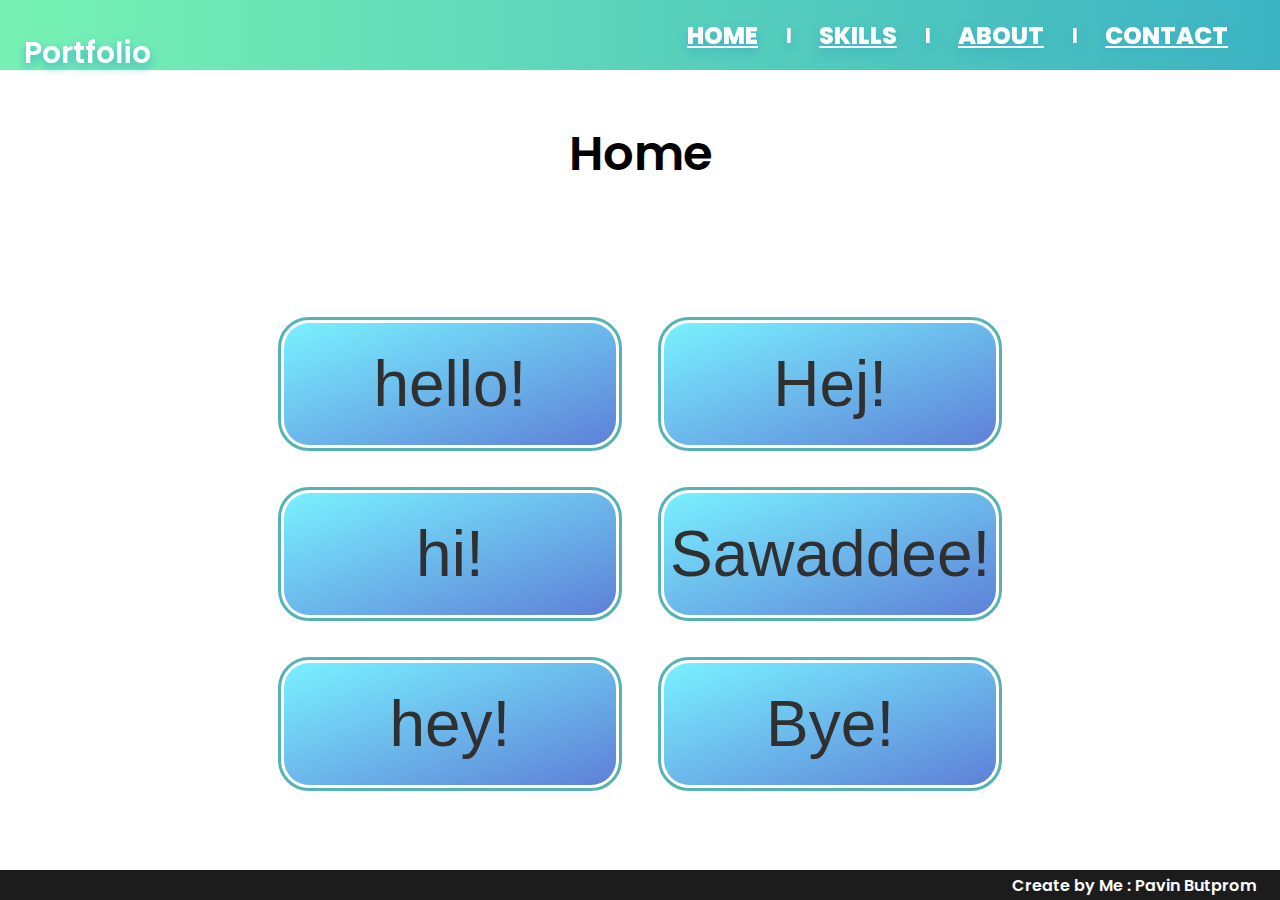
==== public/index.html @ 21b4c55d "add portfolio" ====
<!DOCTYPE html>
<html lang="en">
  <head>
    <meta charset="UTF-8" />
    <meta http-equiv="X-UA-Compatible" content="IE=edge" />
    <meta name="viewport" content="width=device-width, initial-scale=1.0" />
    <link rel="stylesheet" href="css/style.css" />

    <title>Portfolio</title>
  </head>
  <body>
    <div class="header">
      <div class="title">
        <p>Portfolio</p>
      </div>
      <div class="container">
        <div>
          <a class="btn btn1" href="index.html">Home</a>
        </div>
        <b>|</b>
        <div>
          <a class="btn btn2" href="skill.html">Skills</a>
        </div>
        <b>|</b>
        <div>
          <a class="btn btn3" href="about.html">About</a>
        </div>
        <b>|</b>
        <div>
          <a class="btn btn4" href="contact.html">Contact</a>
        </div>
      </div>
    </div>

    <div class="page-title">
      <p>Home</p>
    </div>

    <div class="main">
      <button class="main-content">hello!</button>
      <button class="main-content">Hej!</button>
      <button class="main-content">hi!</button>
      <button class="main-content">Sawaddee!</button>
      <button class="main-content">hey!</button>
      <button class="main-content">Bye!</button>
    </div>

    <div class="footer">
      <p>Create by Me : Pavin Butprom</p>
    </div>
  </body>
</html>
---- public/css/style.css ----
@import"https://fonts.googleapis.com/css2?family=Poppins&display=swap";:root{--red: #ea5e5e;--yellow: #f7ba3e;--blue: #56b3b4;--purple: #bf85bf;--background: #1a2b34;--gray: #334651;--bg: rgb(28, 28, 28);--bgLight: rgb(48, 48, 48);--linearRY: linear-gradient(90deg, var(--red), var(--yellow));--gradient1: linear-gradient(90deg, #77F2B3, #3cb3c3);--gradient2: linear-gradient(160deg, #79f1ff, #5e80d7);--headerHeight: 70px;--footerHeight: 30px}html{height:100%}body{margin:0;padding:0;min-height:100%;min-width:320px;font:600 16px "Poppins";background:#fff;color:#fff;display:flex;flex-direction:column;align-items:center;overflow-x:hidden}body .header{width:100%;height:var(--headerHeight);background:var(--gradient1)}body .header .title{position:absolute;padding-left:24px;font-size:60px;top:-57px;cursor:default;pointer-events:none;filter:drop-shadow(0 5px 5px #3cb3c3);overflow:hidden}body .header .container{height:100%;display:flex;align-items:center;justify-content:flex-end;margin-left:25%;margin-right:24px;filter:drop-shadow(0 5px 5px #3cb3c3)}body .header .container div{margin-left:18px;margin-right:18px;display:flex;justify-content:center;align-items:center}body .header .container div .btn{width:auto;padding-left:10px;padding-right:10px;background:none;color:#fff;border:none;font-size:24px;font-weight:800;cursor:pointer;transition:ease-in .2s;position:relative;overflow:hidden;text-transform:uppercase}body .header .container div .btn:hover,body .header .container div .btn:focus{transform:translateY(-3px)}body .header .container div .btn:active{color:var(--bg)}body .header .container div .btn::before{content:"";position:absolute;bottom:0;left:0;width:100%;height:0%;background:var(--red);transition:ease-in .2s;z-index:-1}body .header .container div .btn:hover::before,body .header .container div .btn:focus::before{height:100%}body .header .container b{cursor:default}body .page-title{margin-top:0;margin-bottom:auto}body .page-title p{color:#000;font-size:48px}body .main{position:relative;width:auto;height:auto;padding:48px;display:grid;grid-template-columns:repeat(3, 1fr);grid-auto-rows:minmax(100px, auto);gap:48px;z-index:1}body .main .main-content{display:flex;align-items:center;justify-content:center;padding-top:24px;padding-bottom:24px;background:var(--gradient2);border:none;border-radius:25px;outline:3px solid var(--blue);outline-offset:3px;color:var(--bgLight);font-size:128px;transition:linear .2s;cursor:pointer}body .main .main-content:hover{background:var(--gradient1);transform:translateY(-10px);color:#fff}body .footer{margin-top:auto;height:var(--footerHeight);width:100%;background:var(--bg);display:flex;align-items:center;justify-content:end}body .footer p{margin-right:24px}@media(orientation: portrait),(max-width: 1360px){body .header .title{font-size:30px;top:0px}body .header .container .btn{font-size:12px}body .main{grid-template-columns:repeat(2, 1fr)}body .main .main-content{font-size:64px}}@media(max-width: 700px){body{overflow-x:hidden}body .header{height:330px;display:flex;flex-direction:column;justify-content:center;align-items:center}body .header .title{padding:0px;font-size:60px;top:-57px}body .header .container{width:90%;margin:0;margin-bottom:24px;bottom:0;display:flex;align-items:center;justify-content:end;flex-direction:column}body .header .container div{width:100%}body .header .container div .btn{width:100%;text-align:center;overflow:visible}body .header .container div .btn:hover,body .header .container div .btn:focus{transform:translateY(0)}body .header .container div .btn::before{width:100%;height:100%;border-radius:50px;opacity:0%}body .header .container div .btn:hover::before,body .header .container div .btn:focus::before{opacity:100%}body .header .container b{opacity:0}body .main{grid-template-columns:repeat(1, 1fr)}body .main .main-content{font-size:64px}body .footer p{font-size:11px;margin-right:12px}}
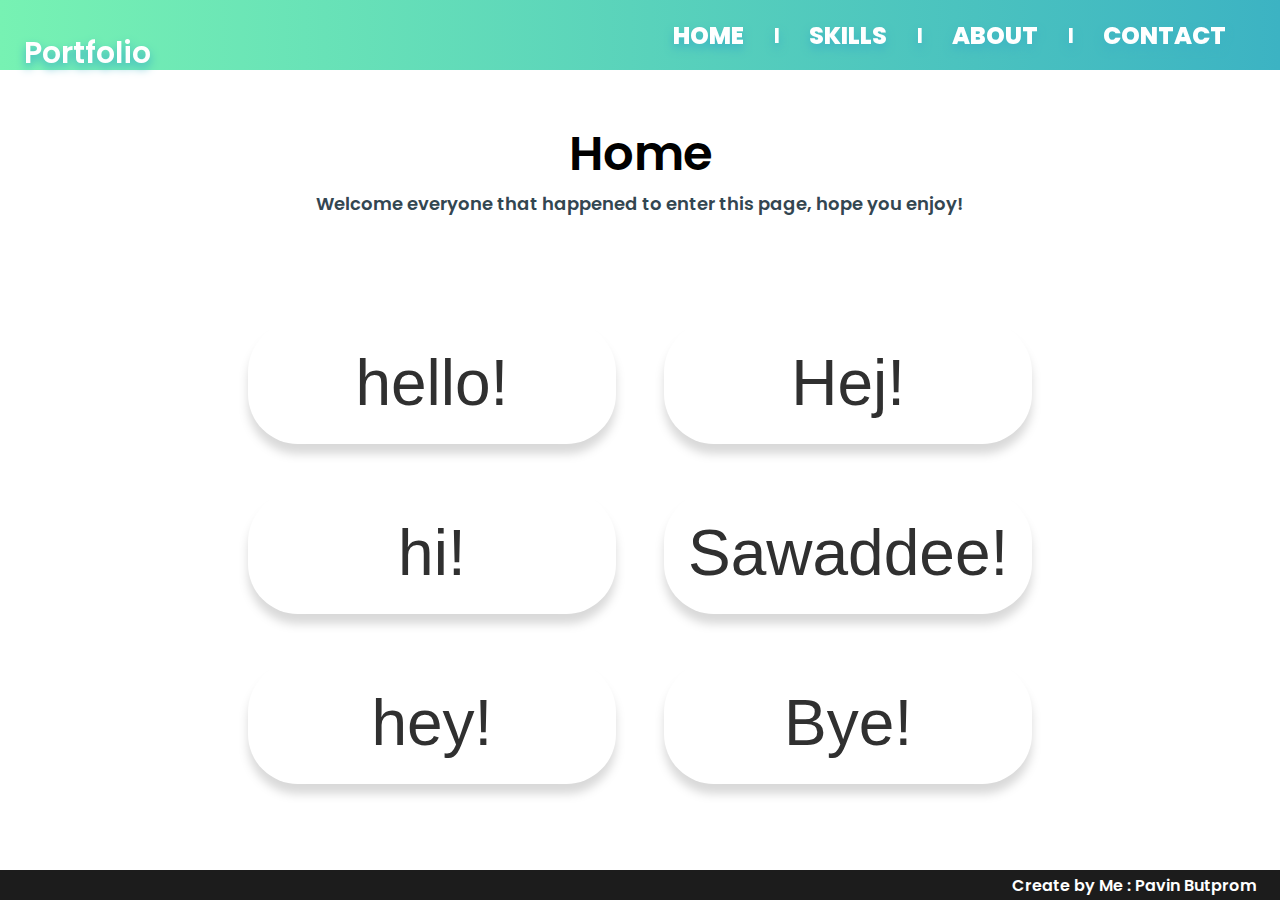
==== commit 91d748e8: "add more detail to new page" ====
--- a/public/index.html
+++ b/public/index.html
@@ -33,7 +33,8 @@
     </div>
 
     <div class="page-title">
-      <p>Home</p>
+      <p class="title">Home</p>
+      <p class="description">Welcome everyone that happened to enter this page, hope you enjoy!</p>
     </div>
 
     <div class="main">
--- a/public/css/style.css
+++ b/public/css/style.css
@@ -1 +1 @@
-@import"https://fonts.googleapis.com/css2?family=Poppins&display=swap";:root{--red: #ea5e5e;--yellow: #f7ba3e;--blue: #56b3b4;--purple: #bf85bf;--background: #1a2b34;--gray: #334651;--bg: rgb(28, 28, 28);--bgLight: rgb(48, 48, 48);--linearRY: linear-gradient(90deg, var(--red), var(--yellow));--gradient1: linear-gradient(90deg, #77F2B3, #3cb3c3);--gradient2: linear-gradient(160deg, #79f1ff, #5e80d7);--headerHeight: 70px;--footerHeight: 30px}html{height:100%}body{margin:0;padding:0;min-height:100%;min-width:320px;font:600 16px "Poppins";background:#fff;color:#fff;display:flex;flex-direction:column;align-items:center;overflow-x:hidden}body .header{width:100%;height:var(--headerHeight);background:var(--gradient1)}body .header .title{position:absolute;padding-left:24px;font-size:60px;top:-57px;cursor:default;pointer-events:none;filter:drop-shadow(0 5px 5px #3cb3c3);overflow:hidden}body .header .container{height:100%;display:flex;align-items:center;justify-content:flex-end;margin-left:25%;margin-right:24px;filter:drop-shadow(0 5px 5px #3cb3c3)}body .header .container div{margin-left:18px;margin-right:18px;display:flex;justify-content:center;align-items:center}body .header .container div .btn{width:auto;padding-left:10px;padding-right:10px;background:none;color:#fff;border:none;font-size:24px;font-weight:800;cursor:pointer;transition:ease-in .2s;position:relative;overflow:hidden;text-transform:uppercase}body .header .container div .btn:hover,body .header .container div .btn:focus{transform:translateY(-3px)}body .header .container div .btn:active{color:var(--bg)}body .header .container div .btn::before{content:"";position:absolute;bottom:0;left:0;width:100%;height:0%;background:var(--red);transition:ease-in .2s;z-index:-1}body .header .container div .btn:hover::before,body .header .container div .btn:focus::before{height:100%}body .header .container b{cursor:default}body .page-title{margin-top:0;margin-bottom:auto}body .page-title p{color:#000;font-size:48px}body .main{position:relative;width:auto;height:auto;padding:48px;display:grid;grid-template-columns:repeat(3, 1fr);grid-auto-rows:minmax(100px, auto);gap:48px;z-index:1}body .main .main-content{display:flex;align-items:center;justify-content:center;padding-top:24px;padding-bottom:24px;background:var(--gradient2);border:none;border-radius:25px;outline:3px solid var(--blue);outline-offset:3px;color:var(--bgLight);font-size:128px;transition:linear .2s;cursor:pointer}body .main .main-content:hover{background:var(--gradient1);transform:translateY(-10px);color:#fff}body .footer{margin-top:auto;height:var(--footerHeight);width:100%;background:var(--bg);display:flex;align-items:center;justify-content:end}body .footer p{margin-right:24px}@media(orientation: portrait),(max-width: 1360px){body .header .title{font-size:30px;top:0px}body .header .container .btn{font-size:12px}body .main{grid-template-columns:repeat(2, 1fr)}body .main .main-content{font-size:64px}}@media(max-width: 700px){body{overflow-x:hidden}body .header{height:330px;display:flex;flex-direction:column;justify-content:center;align-items:center}body .header .title{padding:0px;font-size:60px;top:-57px}body .header .container{width:90%;margin:0;margin-bottom:24px;bottom:0;display:flex;align-items:center;justify-content:end;flex-direction:column}body .header .container div{width:100%}body .header .container div .btn{width:100%;text-align:center;overflow:visible}body .header .container div .btn:hover,body .header .container div .btn:focus{transform:translateY(0)}body .header .container div .btn::before{width:100%;height:100%;border-radius:50px;opacity:0%}body .header .container div .btn:hover::before,body .header .container div .btn:focus::before{opacity:100%}body .header .container b{opacity:0}body .main{grid-template-columns:repeat(1, 1fr)}body .main .main-content{font-size:64px}body .footer p{font-size:11px;margin-right:12px}}+@import"https://fonts.googleapis.com/css2?family=Poppins&display=swap";:root{--red: #ea5e5e;--yellow: #f7ba3e;--blue: #56b3b4;--purple: #bf85bf;--background: #1a2b34;--gray: #334651;--bg: rgb(28, 28, 28);--bgLight: rgb(48, 48, 48);--linearRY: linear-gradient(90deg, var(--red), var(--yellow));--gradient1: linear-gradient(90deg, #77f2b3, #3cb3c3);--gradient2: linear-gradient(160deg, #79f1ff, #5e80d7);--headerHeight: 70px;--footerHeight: 30px}html{height:100%}body{margin:0;padding:0;min-height:100%;min-width:320px;font:600 16px "Poppins";background:#fff;color:#fff;display:flex;flex-direction:column;align-items:center;overflow-x:hidden}body .header{width:100%;height:var(--headerHeight);background:var(--gradient1)}body .header .title{position:absolute;padding-left:24px;font-size:60px;top:-57px;cursor:default;pointer-events:none;filter:drop-shadow(0 5px 5px #3cb3c3);overflow:hidden}body .header .container{height:100%;display:flex;align-items:center;justify-content:flex-end;margin-left:25%;margin-right:24px;filter:drop-shadow(0 5px 5px #3cb3c3)}body .header .container div{margin-left:18px;margin-right:18px;display:flex;justify-content:center;align-items:center}body .header .container div .btn{width:auto;padding-left:12px;padding-right:12px;background:none;color:#fff;border:none;font-size:24px;font-weight:800;cursor:pointer;transition:ease-in .2s;position:relative;overflow:hidden;text-transform:uppercase;text-decoration:none}body .header .container div .btn:hover,body .header .container div .btn:focus{transform:translateY(-3px)}body .header .container div .btn:active{color:var(--bg)}body .header .container div .btn::before{content:"";position:absolute;bottom:0;left:0;width:100%;height:0%;background:var(--red);transition:ease-in .2s;z-index:-1}body .header .container div .btn:hover::before,body .header .container div .btn:focus::before{height:100%}body .header .container b{cursor:default}body .page-title{margin:0 35px auto;display:flex;flex-direction:column;text-align:center;cursor:default}body .page-title .title{color:#000;font-size:48px;margin-bottom:0}body .page-title .description{color:var(--gray);font-size:18px;margin-top:0}body .main{position:relative;width:auto;height:auto;padding:48px;display:grid;grid-template-columns:repeat(3, 1fr);grid-auto-rows:minmax(100px, auto);gap:48px;z-index:1}body .main .main-content{display:flex;align-items:center;justify-content:center;padding:24px;background:#fff;border:0px solid var(--blue);border-radius:50px;color:var(--bgLight);font-size:128px;transition:linear .2s;cursor:pointer;filter:drop-shadow(0 10px 5px rgba(0, 0, 0, 0.15))}body .main .main-content:hover{transform:translateY(-10px);border:3px solid var(--blue);filter:drop-shadow(0 15px 10px rgba(0, 0, 0, 0.1))}body .main .main-content:active{transform:translateY(-5px)}body .main-skill{grid-template-columns:repeat(6, 1fr);gap:48px}body .main-skill .main-content{width:150px;height:200px;font-size:24px}body .main-about{grid-template-columns:repeat(2, auto)}body .main-about .main-content{width:300px;height:400px;font-size:24px;padding:28px}body .main-about .about-one{width:auto;max-width:600px;overflow:hidden}body .main-about .about-two{width:300px}body .footer{margin-top:auto;height:var(--footerHeight);width:100%;background:var(--bg);display:flex;align-items:center;justify-content:end}body .footer p{margin-right:24px}@media(orientation: portrait),(max-width: 1360px){body .header .title{font-size:30px;top:0px}body .header .container .btn{font-size:12px}body .main{grid-template-columns:repeat(2, 1fr)}body .main .main-content{font-size:64px}body .main-skill{grid-template-columns:repeat(5, 1fr)}body .main-skill .main-content{font-size:18px}body .main-about .main-content{font-size:18px}}@media(max-width: 950px){body .main-skill{grid-template-columns:repeat(3, 1fr)}body .main-about{grid-template-columns:repeat(1, 1fr)}}@media(max-width: 760px){body{overflow-x:hidden}body .header{height:330px;display:flex;flex-direction:column;justify-content:center;align-items:center}body .header .title{padding:0px;font-size:60px;top:-57px}body .header .container{width:90%;margin:0;margin-bottom:24px;bottom:0;display:flex;align-items:center;justify-content:end;flex-direction:column}body .header .container div{width:100%}body .header .container div .btn{width:100%;text-align:center;overflow:visible}body .header .container div .btn:hover,body .header .container div .btn:focus{transform:translateY(0)}body .header .container div .btn::before{width:100%;height:100%;border-radius:50px;opacity:0%}body .header .container div .btn:hover::before,body .header .container div .btn:focus::before{opacity:100%}body .header .container b{opacity:0}body .main{grid-template-columns:repeat(1, 1fr)}body .main .main-content{font-size:64px}body .main-skill{grid-template-columns:repeat(2, 1fr)}body .main-skill .main-content{font-size:16px}body .main-about .main-content{font-size:18px}body .footer p{font-size:11px;margin-right:12px}}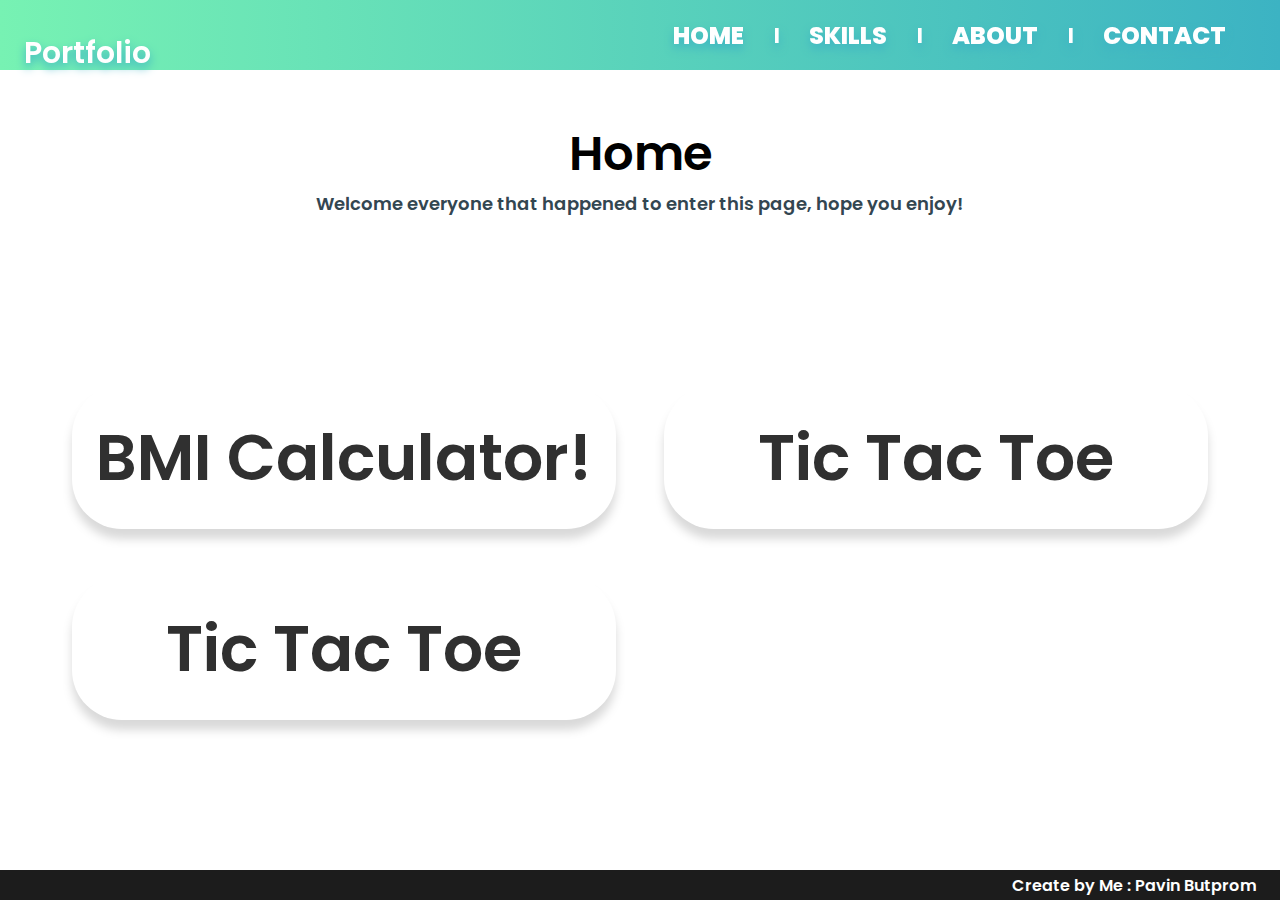
==== commit 779f8e4b: "add logo and profile picture" ====
--- a/public/index.html
+++ b/public/index.html
@@ -19,7 +19,7 @@
         </div>
         <b>|</b>
         <div>
-          <a class="btn btn2" href="skill.html">Skills</a>
+          <a class="btn btn2" href="skills.html">Skills</a>
         </div>
         <b>|</b>
         <div>
@@ -38,12 +38,9 @@
     </div>
 
     <div class="main">
-      <button class="main-content">hello!</button>
-      <button class="main-content">Hej!</button>
-      <button class="main-content">hi!</button>
-      <button class="main-content">Sawaddee!</button>
-      <button class="main-content">hey!</button>
-      <button class="main-content">Bye!</button>
+      <div class="main-content">BMI Calculator!</div>
+      <div class="main-content">Tic Tac Toe</div>
+      <div class="main-content">Tic Tac Toe</div>
     </div>
 
     <div class="footer">
--- a/public/css/style.css
+++ b/public/css/style.css
@@ -1 +1 @@
-@import"https://fonts.googleapis.com/css2?family=Poppins&display=swap";:root{--red: #ea5e5e;--yellow: #f7ba3e;--blue: #56b3b4;--purple: #bf85bf;--background: #1a2b34;--gray: #334651;--bg: rgb(28, 28, 28);--bgLight: rgb(48, 48, 48);--linearRY: linear-gradient(90deg, var(--red), var(--yellow));--gradient1: linear-gradient(90deg, #77f2b3, #3cb3c3);--gradient2: linear-gradient(160deg, #79f1ff, #5e80d7);--headerHeight: 70px;--footerHeight: 30px}html{height:100%}body{margin:0;padding:0;min-height:100%;min-width:320px;font:600 16px "Poppins";background:#fff;color:#fff;display:flex;flex-direction:column;align-items:center;overflow-x:hidden}body .header{width:100%;height:var(--headerHeight);background:var(--gradient1)}body .header .title{position:absolute;padding-left:24px;font-size:60px;top:-57px;cursor:default;pointer-events:none;filter:drop-shadow(0 5px 5px #3cb3c3);overflow:hidden}body .header .container{height:100%;display:flex;align-items:center;justify-content:flex-end;margin-left:25%;margin-right:24px;filter:drop-shadow(0 5px 5px #3cb3c3)}body .header .container div{margin-left:18px;margin-right:18px;display:flex;justify-content:center;align-items:center}body .header .container div .btn{width:auto;padding-left:12px;padding-right:12px;background:none;color:#fff;border:none;font-size:24px;font-weight:800;cursor:pointer;transition:ease-in .2s;position:relative;overflow:hidden;text-transform:uppercase;text-decoration:none}body .header .container div .btn:hover,body .header .container div .btn:focus{transform:translateY(-3px)}body .header .container div .btn:active{color:var(--bg)}body .header .container div .btn::before{content:"";position:absolute;bottom:0;left:0;width:100%;height:0%;background:var(--red);transition:ease-in .2s;z-index:-1}body .header .container div .btn:hover::before,body .header .container div .btn:focus::before{height:100%}body .header .container b{cursor:default}body .page-title{margin:0 35px auto;display:flex;flex-direction:column;text-align:center;cursor:default}body .page-title .title{color:#000;font-size:48px;margin-bottom:0}body .page-title .description{color:var(--gray);font-size:18px;margin-top:0}body .main{position:relative;width:auto;height:auto;padding:48px;display:grid;grid-template-columns:repeat(3, 1fr);grid-auto-rows:minmax(100px, auto);gap:48px;z-index:1}body .main .main-content{display:flex;align-items:center;justify-content:center;padding:24px;background:#fff;border:0px solid var(--blue);border-radius:50px;color:var(--bgLight);font-size:128px;transition:linear .2s;cursor:pointer;filter:drop-shadow(0 10px 5px rgba(0, 0, 0, 0.15))}body .main .main-content:hover{transform:translateY(-10px);border:3px solid var(--blue);filter:drop-shadow(0 15px 10px rgba(0, 0, 0, 0.1))}body .main .main-content:active{transform:translateY(-5px)}body .main-skill{grid-template-columns:repeat(6, 1fr);gap:48px}body .main-skill .main-content{width:150px;height:200px;font-size:24px}body .main-about{grid-template-columns:repeat(2, auto)}body .main-about .main-content{width:300px;height:400px;font-size:24px;padding:28px}body .main-about .about-one{width:auto;max-width:600px;overflow:hidden}body .main-about .about-two{width:300px}body .footer{margin-top:auto;height:var(--footerHeight);width:100%;background:var(--bg);display:flex;align-items:center;justify-content:end}body .footer p{margin-right:24px}@media(orientation: portrait),(max-width: 1360px){body .header .title{font-size:30px;top:0px}body .header .container .btn{font-size:12px}body .main{grid-template-columns:repeat(2, 1fr)}body .main .main-content{font-size:64px}body .main-skill{grid-template-columns:repeat(5, 1fr)}body .main-skill .main-content{font-size:18px}body .main-about .main-content{font-size:18px}}@media(max-width: 950px){body .main-skill{grid-template-columns:repeat(3, 1fr)}body .main-about{grid-template-columns:repeat(1, 1fr)}}@media(max-width: 760px){body{overflow-x:hidden}body .header{height:330px;display:flex;flex-direction:column;justify-content:center;align-items:center}body .header .title{padding:0px;font-size:60px;top:-57px}body .header .container{width:90%;margin:0;margin-bottom:24px;bottom:0;display:flex;align-items:center;justify-content:end;flex-direction:column}body .header .container div{width:100%}body .header .container div .btn{width:100%;text-align:center;overflow:visible}body .header .container div .btn:hover,body .header .container div .btn:focus{transform:translateY(0)}body .header .container div .btn::before{width:100%;height:100%;border-radius:50px;opacity:0%}body .header .container div .btn:hover::before,body .header .container div .btn:focus::before{opacity:100%}body .header .container b{opacity:0}body .main{grid-template-columns:repeat(1, 1fr)}body .main .main-content{font-size:64px}body .main-skill{grid-template-columns:repeat(2, 1fr)}body .main-skill .main-content{font-size:16px}body .main-about .main-content{font-size:18px}body .footer p{font-size:11px;margin-right:12px}}+@import"https://fonts.googleapis.com/css2?family=Poppins&display=swap";:root{--red: #ea5e5e;--yellow: #f7ba3e;--blue: #56b3b4;--purple: #bf85bf;--background: #1a2b34;--gray: #334651;--bg: rgb(28, 28, 28);--bgLight: rgb(48, 48, 48);--linearRY: linear-gradient(90deg, var(--red), var(--yellow));--gradient1: linear-gradient(90deg, #77f2b3, #3cb3c3);--gradient2: linear-gradient(160deg, #79f1ff, #5e80d7);--headerHeight: 70px;--footerHeight: 30px}html{height:100%}body{margin:0;padding:0;min-height:100%;min-width:320px;font:600 16px "Poppins";background:#fff;color:#fff;display:flex;flex-direction:column;align-items:center;overflow-x:hidden}body .header{width:100%;height:var(--headerHeight);background:var(--gradient1)}body .header .title{position:absolute;padding-left:24px;font-size:60px;top:-57px;cursor:default;pointer-events:none;filter:drop-shadow(0 5px 5px #3cb3c3);overflow:hidden}body .header .container{height:100%;display:flex;align-items:center;justify-content:flex-end;margin-left:25%;margin-right:24px;filter:drop-shadow(0 5px 5px #3cb3c3)}body .header .container div{margin-left:18px;margin-right:18px;display:flex;justify-content:center;align-items:center}body .header .container div .btn{width:auto;padding-left:12px;padding-right:12px;background:none;color:#fff;border:none;font-size:24px;font-weight:800;cursor:pointer;transition:ease-in .2s;position:relative;overflow:hidden;text-transform:uppercase;text-decoration:none}body .header .container div .btn:hover,body .header .container div .btn:focus{transform:translateY(-3px)}body .header .container div .btn:active{color:var(--bg)}body .header .container div .btn::before{content:"";position:absolute;bottom:0;left:0;width:100%;height:0%;background:var(--red);transition:ease-in .2s;z-index:-1}body .header .container div .btn:hover::before,body .header .container div .btn:focus::before{height:100%}body .header .container b{cursor:default}body .page-title{margin:0 35px auto;display:flex;flex-direction:column;text-align:center;cursor:default}body .page-title .title{color:#000;font-size:48px;margin-bottom:0}body .page-title .description{color:var(--gray);font-size:18px;margin-top:0}body .main{position:relative;width:auto;height:auto;padding:48px;display:grid;grid-template-columns:repeat(3, 1fr);grid-auto-rows:minmax(100px, auto);gap:48px;z-index:1}body .main .main-content{display:flex;align-items:center;justify-content:center;padding:24px;background:#fff;border:0px solid var(--blue);border-radius:50px;color:var(--bgLight);font-size:42px;transition:linear .2s;cursor:pointer;filter:drop-shadow(0 10px 5px rgba(0, 0, 0, 0.15))}body .main .main-content img{width:300px;height:300px;border-radius:30px;filter:drop-shadow(0 5px 3px rgba(0, 0, 0, 0.15))}body .main .main-content:hover{transform:translateY(-10px);border:3px solid var(--blue);filter:drop-shadow(0 15px 10px rgba(0, 0, 0, 0.1))}body .main .main-content:active{transform:translateY(-5px)}body .main-skill{grid-template-columns:repeat(6, 1fr);gap:48px}body .main-skill .main-content{width:120px;height:180px;font-size:18px;display:flex;flex-direction:column;text-align:center}body .main-skill .main-content img{width:80px;height:80px;margin-top:24px;border-radius:10px}body .main-about{grid-template-columns:repeat(2, auto)}body .main-about .main-content{width:300px;height:400px;font-size:24px;padding:28px}body .main-about .about-one{width:auto;max-width:600px;overflow:hidden}body .main-about .about-two{display:flex;flex-direction:column;margin:auto}body .main-contact{grid-template-columns:repeat(1, auto)}body .main-contact .main-content{width:300px;height:400px;font-size:24px;padding:28px}body .footer{margin-top:auto;height:var(--footerHeight);width:100%;background:var(--bg);display:flex;align-items:center;justify-content:end}body .footer p{margin-right:24px}@media(orientation: portrait),(max-width: 1360px){body .header .title{font-size:30px;top:0px}body .header .container .btn{font-size:12px}body .main{grid-template-columns:repeat(2, 1fr)}body .main .main-content{font-size:64px}body .main-skill{grid-template-columns:repeat(5, 1fr)}body .main-skill .main-content{font-size:18px}body .main-about .main-content{font-size:18px}body .main-contact{grid-template-columns:repeat(1, 1fr)}}@media(max-width: 950px){body .main-skill{grid-template-columns:repeat(3, 1fr)}body .main-about{grid-template-columns:repeat(1, 1fr)}body .main-contact{grid-template-columns:repeat(1, 1fr)}}@media(max-width: 760px){body{overflow-x:hidden}body .header{height:330px;display:flex;flex-direction:column;justify-content:center;align-items:center}body .header .title{padding:0px;font-size:60px;top:-57px}body .header .container{width:90%;margin:0;margin-bottom:24px;bottom:0;display:flex;align-items:center;justify-content:end;flex-direction:column}body .header .container div{width:100%}body .header .container div .btn{width:100%;text-align:center;overflow:visible}body .header .container div .btn:hover,body .header .container div .btn:focus{transform:translateY(0)}body .header .container div .btn::before{width:100%;height:100%;border-radius:50px;opacity:0%}body .header .container div .btn:hover::before,body .header .container div .btn:focus::before{opacity:100%}body .header .container b{opacity:0}body .main{grid-template-columns:repeat(1, 1fr)}body .main .main-content{font-size:64px}body .main-skill{grid-template-columns:repeat(2, 1fr)}body .main-skill .main-content{font-size:16px}body .main-about .main-content{font-size:18px}body .footer p{font-size:11px;margin-right:12px}}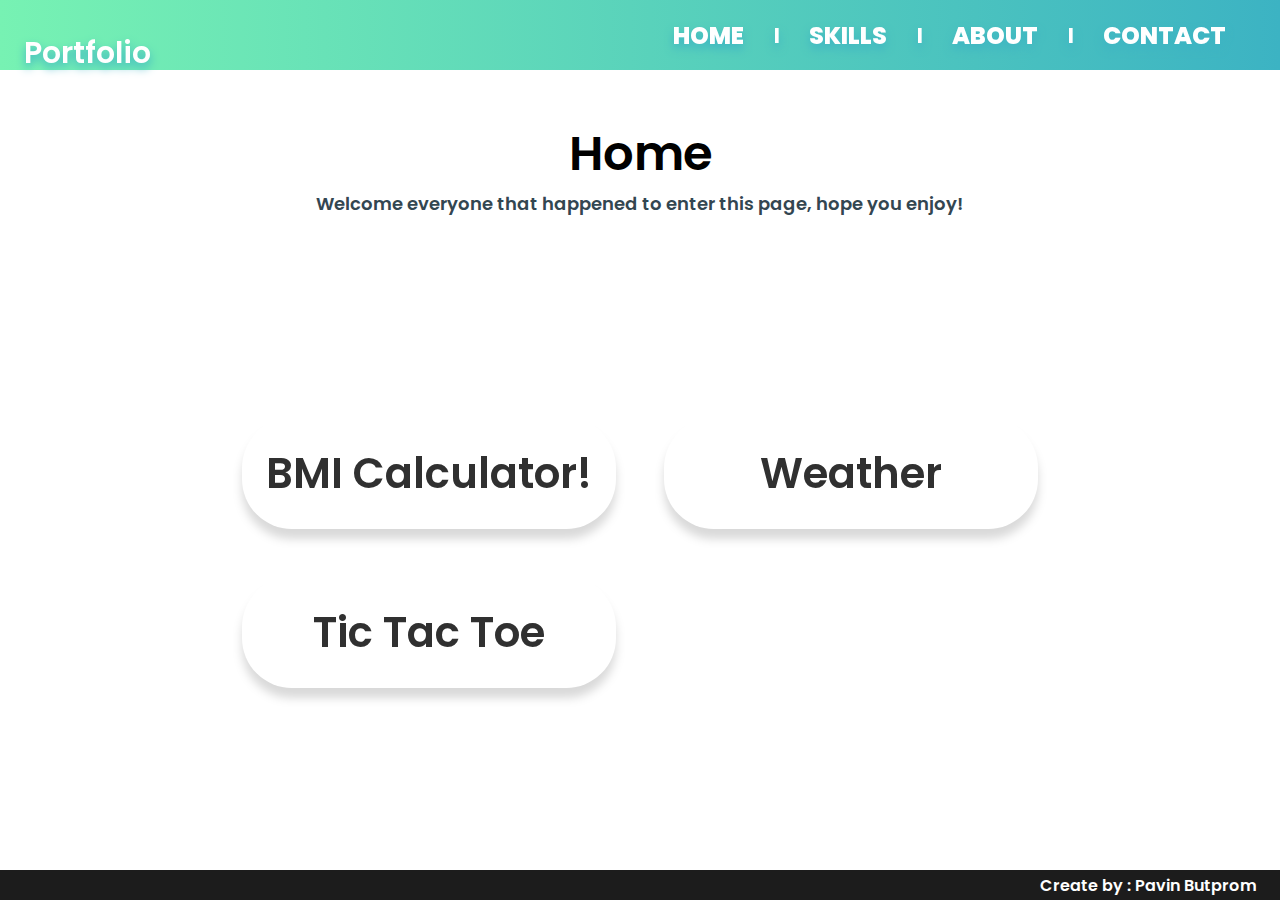
==== commit d168df28: "add bmi calc and change footer" ====
--- a/public/index.html
+++ b/public/index.html
@@ -34,17 +34,19 @@
 
     <div class="page-title">
       <p class="title">Home</p>
-      <p class="description">Welcome everyone that happened to enter this page, hope you enjoy!</p>
+      <p class="description">
+        Welcome everyone that happened to enter this page, hope you enjoy!
+      </p>
     </div>
 
     <div class="main">
-      <div class="main-content">BMI Calculator!</div>
-      <div class="main-content">Tic Tac Toe</div>
-      <div class="main-content">Tic Tac Toe</div>
+      <a href="bmi_calc.html" class="main-content">BMI Calculator!</a>
+      <a href="weather.html" class="main-content">Weather</a>
+      <a href="tic_tac_toe.html" class="main-content">Tic Tac Toe</a>
     </div>
 
     <div class="footer">
-      <p>Create by Me : Pavin Butprom</p>
+      <p>Create by : Pavin Butprom</p>
     </div>
   </body>
 </html>
--- a/public/css/style.css
+++ b/public/css/style.css
@@ -1 +1 @@
-@import"https://fonts.googleapis.com/css2?family=Poppins&display=swap";:root{--red: #ea5e5e;--yellow: #f7ba3e;--blue: #56b3b4;--purple: #bf85bf;--background: #1a2b34;--gray: #334651;--bg: rgb(28, 28, 28);--bgLight: rgb(48, 48, 48);--linearRY: linear-gradient(90deg, var(--red), var(--yellow));--gradient1: linear-gradient(90deg, #77f2b3, #3cb3c3);--gradient2: linear-gradient(160deg, #79f1ff, #5e80d7);--headerHeight: 70px;--footerHeight: 30px}html{height:100%}body{margin:0;padding:0;min-height:100%;min-width:320px;font:600 16px "Poppins";background:#fff;color:#fff;display:flex;flex-direction:column;align-items:center;overflow-x:hidden}body .header{width:100%;height:var(--headerHeight);background:var(--gradient1)}body .header .title{position:absolute;padding-left:24px;font-size:60px;top:-57px;cursor:default;pointer-events:none;filter:drop-shadow(0 5px 5px #3cb3c3);overflow:hidden}body .header .container{height:100%;display:flex;align-items:center;justify-content:flex-end;margin-left:25%;margin-right:24px;filter:drop-shadow(0 5px 5px #3cb3c3)}body .header .container div{margin-left:18px;margin-right:18px;display:flex;justify-content:center;align-items:center}body .header .container div .btn{width:auto;padding-left:12px;padding-right:12px;background:none;color:#fff;border:none;font-size:24px;font-weight:800;cursor:pointer;transition:ease-in .2s;position:relative;overflow:hidden;text-transform:uppercase;text-decoration:none}body .header .container div .btn:hover,body .header .container div .btn:focus{transform:translateY(-3px)}body .header .container div .btn:active{color:var(--bg)}body .header .container div .btn::before{content:"";position:absolute;bottom:0;left:0;width:100%;height:0%;background:var(--red);transition:ease-in .2s;z-index:-1}body .header .container div .btn:hover::before,body .header .container div .btn:focus::before{height:100%}body .header .container b{cursor:default}body .page-title{margin:0 35px auto;display:flex;flex-direction:column;text-align:center;cursor:default}body .page-title .title{color:#000;font-size:48px;margin-bottom:0}body .page-title .description{color:var(--gray);font-size:18px;margin-top:0}body .main{position:relative;width:auto;height:auto;padding:48px;display:grid;grid-template-columns:repeat(3, 1fr);grid-auto-rows:minmax(100px, auto);gap:48px;z-index:1}body .main .main-content{display:flex;align-items:center;justify-content:center;padding:24px;background:#fff;border:0px solid var(--blue);border-radius:50px;color:var(--bgLight);font-size:42px;transition:linear .2s;cursor:pointer;filter:drop-shadow(0 10px 5px rgba(0, 0, 0, 0.15))}body .main .main-content img{width:300px;height:300px;border-radius:30px;filter:drop-shadow(0 5px 3px rgba(0, 0, 0, 0.15))}body .main .main-content:hover{transform:translateY(-10px);border:3px solid var(--blue);filter:drop-shadow(0 15px 10px rgba(0, 0, 0, 0.1))}body .main .main-content:active{transform:translateY(-5px)}body .main-skill{grid-template-columns:repeat(6, 1fr);gap:48px}body .main-skill .main-content{width:120px;height:180px;font-size:18px;display:flex;flex-direction:column;text-align:center}body .main-skill .main-content img{width:80px;height:80px;margin-top:24px;border-radius:10px}body .main-about{grid-template-columns:repeat(2, auto)}body .main-about .main-content{width:300px;height:400px;font-size:24px;padding:28px}body .main-about .about-one{width:auto;max-width:600px;overflow:hidden}body .main-about .about-two{display:flex;flex-direction:column;margin:auto}body .main-contact{grid-template-columns:repeat(1, auto)}body .main-contact .main-content{width:300px;height:400px;font-size:24px;padding:28px}body .footer{margin-top:auto;height:var(--footerHeight);width:100%;background:var(--bg);display:flex;align-items:center;justify-content:end}body .footer p{margin-right:24px}@media(orientation: portrait),(max-width: 1360px){body .header .title{font-size:30px;top:0px}body .header .container .btn{font-size:12px}body .main{grid-template-columns:repeat(2, 1fr)}body .main .main-content{font-size:64px}body .main-skill{grid-template-columns:repeat(5, 1fr)}body .main-skill .main-content{font-size:18px}body .main-about .main-content{font-size:18px}body .main-contact{grid-template-columns:repeat(1, 1fr)}}@media(max-width: 950px){body .main-skill{grid-template-columns:repeat(3, 1fr)}body .main-about{grid-template-columns:repeat(1, 1fr)}body .main-contact{grid-template-columns:repeat(1, 1fr)}}@media(max-width: 760px){body{overflow-x:hidden}body .header{height:330px;display:flex;flex-direction:column;justify-content:center;align-items:center}body .header .title{padding:0px;font-size:60px;top:-57px}body .header .container{width:90%;margin:0;margin-bottom:24px;bottom:0;display:flex;align-items:center;justify-content:end;flex-direction:column}body .header .container div{width:100%}body .header .container div .btn{width:100%;text-align:center;overflow:visible}body .header .container div .btn:hover,body .header .container div .btn:focus{transform:translateY(0)}body .header .container div .btn::before{width:100%;height:100%;border-radius:50px;opacity:0%}body .header .container div .btn:hover::before,body .header .container div .btn:focus::before{opacity:100%}body .header .container b{opacity:0}body .main{grid-template-columns:repeat(1, 1fr)}body .main .main-content{font-size:64px}body .main-skill{grid-template-columns:repeat(2, 1fr)}body .main-skill .main-content{font-size:16px}body .main-about .main-content{font-size:18px}body .footer p{font-size:11px;margin-right:12px}}+@import"https://fonts.googleapis.com/css2?family=Poppins&display=swap";:root{--red: #ea5e5e;--yellow: #f7ba3e;--blue: #56b3b4;--purple: #bf85bf;--background: #1a2b34;--gray: #334651;--bg: rgb(28, 28, 28);--bgLight: rgb(48, 48, 48);--bgLighter: rgb(128, 128, 128);--linearRY: linear-gradient(90deg, var(--red), var(--yellow));--gradient1: linear-gradient(90deg, #77f2b3, #3cb3c3);--gradient2: linear-gradient(160deg, #79f1ff, #5e80d7);--headerHeight: 70px;--footerHeight: 30px}html{height:100%}*{box-sizing:border-box}body{margin:0;padding:0;min-height:100%;min-width:320px;font:600 16px "Poppins";background:#fff;color:#fff;display:flex;flex-direction:column;align-items:center;overflow-x:hidden}body .header{width:100%;height:var(--headerHeight);background:var(--gradient1)}body .header .title{position:absolute;padding-left:24px;font-size:60px;top:-57px;cursor:default;pointer-events:none;filter:drop-shadow(0 5px 5px #3cb3c3);overflow:hidden}body .header .container{height:100%;display:flex;align-items:center;justify-content:flex-end;margin-left:25%;margin-right:24px;filter:drop-shadow(0 5px 5px #3cb3c3)}body .header .container div{margin-left:18px;margin-right:18px;display:flex;justify-content:center;align-items:center}body .header .container div .btn{width:auto;padding-left:12px;padding-right:12px;background:none;color:#fff;border:none;font-size:24px;font-weight:800;cursor:pointer;transition:ease-in .2s;position:relative;overflow:hidden;text-transform:uppercase;text-decoration:none}body .header .container div .btn:hover,body .header .container div .btn:focus{transform:translateY(-3px)}body .header .container div .btn:active{color:var(--bg)}body .header .container div .btn::before{content:"";position:absolute;bottom:0;left:0;width:100%;height:0%;background:var(--red);transition:ease-in .2s;z-index:-1}body .header .container div .btn:hover::before,body .header .container div .btn:focus::before{height:100%}body .header .container b{cursor:default}body .page-title{margin:0 35px auto;display:flex;flex-direction:column;text-align:center;cursor:default}body .page-title .title{color:#000;font-size:48px;margin-bottom:0}body .page-title .description{color:var(--gray);font-size:18px;margin-top:0}body .main{position:relative;width:auto;height:auto;padding:48px;display:grid;grid-template-columns:repeat(3, 1fr);grid-auto-rows:minmax(100px, auto);gap:48px;z-index:1}body .main .main-content{display:flex;align-items:center;justify-content:center;padding:24px;background:#fff;border:0px solid var(--blue);border-radius:50px;color:var(--bgLight);font-size:42px;text-decoration:none;transition:linear .2s;cursor:pointer;filter:drop-shadow(0 10px 5px rgba(0, 0, 0, 0.15))}body .main .main-content img{width:300px;height:300px;border-radius:30px;filter:drop-shadow(0 5px 3px rgba(0, 0, 0, 0.15))}body .main .main-content:hover{transform:translateY(-10px);outline:3px solid var(--blue);filter:drop-shadow(0 15px 10px rgba(0, 0, 0, 0.1))}body .main .main-content:active{transform:translateY(-5px)}body .main-skill{grid-template-columns:repeat(6, 1fr);gap:48px;padding-top:0}body .main-skill .main-content{width:120px;height:180px;font-size:18px;display:flex;flex-direction:column;text-align:center;cursor:default}body .main-skill .main-content img{width:80px;height:80px;margin-top:24px;border-radius:10px}body .main-skill .main-content:hover{transform:translateY(-10px);outline:3px solid var(--red);filter:drop-shadow(0 10px 5px rgba(0, 0, 0, 0.15))}body .main-skill .main-content:active{transform:translateY(-5px)}body .main-about{grid-template-columns:repeat(2, auto);padding-top:0}body .main-about .main-content{width:300px;height:400px;font-size:24px;padding:28px;cursor:default}body .main-about .about-one{width:auto;max-width:600px;overflow:hidden}body .main-about .about-two{display:flex;flex-direction:column;margin:auto}body .main-contact{grid-template-columns:repeat(1, auto);padding-top:0}body .main-contact .main-content{width:300px;height:auto;font-size:24px;padding:28px;display:flex;flex-direction:column;text-align:center;cursor:default}body .main-contact .main-content .name{margin-bottom:0}body .main-contact .main-content .id{margin-top:0;font-size:.7em;color:#aaa}body .main-contact .main-content ul{display:grid;grid-template-columns:repeat(3, 1fr);text-align:center;padding:0}body .main-contact .main-content ul li{width:100px;list-style:none}body .main-contact .main-content ul li img{width:50px;height:50px;border-radius:50%}body .main-contact .main-content ul li a{font-size:.6em;color:#000;text-decoration:none}body .main-contact .main-content ul li a p{margin:0}body .main-contact .main-content ul li a:hover{color:red}body .main-bmi .main-content .container{align-items:center;padding:30px;width:700px;height:400px;cursor:default}body .main-bmi .main-content .container h1{font-weight:500;font-size:36px;text-align:center;margin:0}body .main-bmi .main-content .container p{font-weight:100;font-size:20px;text-align:center;margin:0 0 30px}body .main-bmi .main-content .container .data{text-align:center;display:flex;justify-content:space-between}body .main-bmi .main-content .container .data label{font-size:24px}body .main-bmi .main-content .container .data input{color:#000;width:72px;height:40px;font-size:24px;text-align:center;border:1px solid #000;margin-right:60px;background-color:rgba(255,255,255,.25)}body .main-bmi .main-content .container .data .button{float:right;margin-left:30px;width:150px;height:40px}body .main-bmi .main-content .container .res{margin:30px 0;height:100px;outline:3px solid var(--blue);border-radius:24px}body .main-bmi .main-content .container .res .result{font-size:24px;color:#000;text-align:center;margin:0;padding:5px 20px}body .main-bmi .main-content .container .clear{display:block;margin:auto auto 10px;width:120px;height:40px}body .main-bmi .main-content .container .button,body .main-bmi .main-content .container .clear{background:rgba(0,0,0,0);text-transform:uppercase;border:1px solid #000;font-size:16px;color:#000;cursor:pointer}body .main-bmi .main-content .container .button:hover,body .main-bmi .main-content .container .clear:hover{background:coral}body .main-bmi .main-content:hover{transform:translateY(0)}body .main-weather .main-container{position:relative;width:600px;height:100px;background:var(--gradient1);padding:28px 32px;overflow:hidden;border-radius:18px;transition:.6s ease-out}body .main-weather .main-container .search-box{width:100%;height:-moz-min-content;height:min-content;display:flex;align-items:center;justify-content:space-between}body .main-weather .main-container .search-box i{padding-left:5px}body .main-weather .main-container .search-box input{color:#06283d;width:80%;height:26px;font-size:24px;font-weight:500;text-transform:uppercase;padding-left:32px;border-radius:0 50px 50px 0}body .main-weather .main-container .search-box input::-moz-placeholder{font-size:20px;font-weight:500;color:#06283d;text-transform:capitalize}body .main-weather .main-container .search-box input::placeholder{font-size:20px;font-weight:500;color:#06283d;text-transform:capitalize}body .main-weather .main-container .search-box button{cursor:pointer;width:50px;height:50px;color:#06283d;background:#dff6ff;border-radius:50%;font-size:22px;transition:.5s}body .main-weather .main-container .search-box button:hover,body .main-weather .main-container .search-box button:focus{color:#fff;background:rgba(6,40,61,.862745098)}body .main-weather .main-container .search-box i{position:absolute;color:rgba(6,40,61,.862745098);font-size:28px}body .main-weather .main-container .not-found{width:100%;text-align:center;margin-top:30px;scale:0;opacity:0;display:none}body .main-weather .main-container .not-found img{width:40%;border-radius:18px}body .main-weather .main-container .not-found p{color:rgba(6,40,61,.862745098);font-size:22px;font-weight:500;margin-top:12px}body .main-weather .main-container .container{display:flex;justify-content:space-around;margin:0 0 0 -80px}body .main-weather .main-container .container .weather-box{width:100%;text-align:center}body .main-weather .main-container .container .weather-box img{width:50%;margin-top:30px;border-radius:18px}body .main-weather .main-container .container .weather-box .temperature{position:relative;color:#06283d;font-size:4rem;font-weight:800;margin-top:30px;margin-left:-16px;margin-bottom:0}body .main-weather .main-container .container .weather-box .temperature span{position:absolute;margin-left:4px;font-size:1.5rem}body .main-weather .main-container .container .weather-box .description{color:rgba(6,40,61,.862745098);font-size:22px;font-weight:500;text-transform:capitalize;margin:0}body .main-weather .main-container .container .weather-details{display:flex;flex-direction:column;justify-content:space-around;margin-top:30px}body .main-weather .main-container .container .weather-details .humidity,body .main-weather .main-container .container .weather-details .wind{display:flex;align-items:center;width:50%;height:100px}body .main-weather .main-container .container .weather-details .humidity{margin-top:30px}body .main-weather .main-container .container .weather-details .wind{margin-bottom:30px}body .main-weather .main-container .container .weather-details i{color:rgba(6,40,61,.862745098);font-size:72px;margin-right:30px;margin-top:6px}body .main-weather .main-container .container .weather-details span{color:#06283d;font-size:28px;font-weight:500}body .main-weather .main-container .container .weather-details p{width:-moz-max-content;width:max-content;color:rgba(6,40,61,.862745098);font-size:18px;font-weight:500}body .main-weather .main-container .container .weather-box,body .main-weather .main-container .container .weather-details{scale:0;opacity:0}body .main-weather .main-container .fadeIn{animation:.5s fadeIn forwards;animation-delay:.5s}body .main-bmi,body .main-weather,body .main-ttt{grid-template-columns:repeat(1, auto)}body .footer{margin-top:auto;height:var(--footerHeight);width:100%;background:var(--bg);display:flex;align-items:center;justify-content:end}body .footer p{margin-right:24px}@keyframes fadeIn{to{scale:1;opacity:1}}@media(orientation: portrait),(max-width: 1360px){body .header .title{font-size:30px;top:0px}body .header .container .btn{font-size:12px}body .main{grid-template-columns:repeat(2, 1fr)}body .main .main-content{font-size:42px}body .main-skill{grid-template-columns:repeat(5, 1fr);padding:24px}body .main-skill .main-content{font-size:18px}body .main-about .main-content{font-size:18px}body .main-contact{grid-template-columns:repeat(1, 1fr)}body .main-contact .main-content .name{font-size:.4em}body .main-contact .main-content .id{font-size:.25em}body .main-contact .main-content ul li a{font-size:.2em}body .main-bmi,body .main-weather,body .main-ttt{grid-template-columns:repeat(1, 1fr)}}@media(max-width: 950px){body .main .main-content{font-size:38px}body .main-skill{grid-template-columns:repeat(3, 1fr)}body .main-skill .main-content{font-size:18px}body .main-about,body .main-contact,body .main-bmi,body .main-weather,body .main-ttt{grid-template-columns:repeat(1, 1fr)}}@media(max-width: 760px){body .header{height:330px;display:flex;flex-direction:column;justify-content:center;align-items:center}body .header .title{padding:0px;font-size:60px;top:-57px}body .header .container{width:90%;margin:0;margin-bottom:24px;bottom:0;display:flex;align-items:center;justify-content:end;flex-direction:column}body .header .container div{width:100%}body .header .container div .btn{width:100%;text-align:center;overflow:visible}body .header .container div .btn:hover,body .header .container div .btn:focus{transform:translateY(0)}body .header .container div .btn::before{width:100%;height:100%;border-radius:50px;opacity:0%}body .header .container div .btn:hover::before,body .header .container div .btn:focus::before{opacity:100%}body .header .container b{opacity:0}body .main{grid-template-columns:repeat(1, 1fr);padding-left:0;padding-right:0}body .main .main-content{font-size:32px}body .main-skill{grid-template-columns:repeat(2, 1fr)}body .main-skill .main-content{width:100px;height:160px;font-size:16px}body .main-about .main-content{font-size:18px}body .main-weather{padding:auto 10px 30px 10px}body .main-weather .main-container{width:250px}body .main-weather .main-container .search-box i{font-size:1.2rem}body .main-weather .main-container .search-box input{width:60%;font-size:.8rem;padding-left:28px}body .main-weather .main-container .search-box input::-moz-placeholder{font-size:.8rem}body .main-weather .main-container .search-box input::placeholder{font-size:.8rem}body .main-weather .main-container .not-found img{width:80%}body .main-weather .main-container .not-found p{margin-top:40px;font-size:1.2rem}body .main-weather .main-container .container{flex-direction:column;align-items:center;justify-content:center;margin:0}body .main-weather .main-container .container .weather-box{width:60%}body .main-weather .main-container .container .weather-box img{width:100%}body .main-weather .main-container .container .weather-details{flex-direction:row;justify-content:space-around}body .main-weather .main-container .container .weather-details .humidity,body .main-weather .main-container .container .weather-details .wind{display:flex;align-items:center;width:50%;height:50px;margin:0}body .main-weather .main-container .container .weather-details .humidity{margin-left:30px;margin-right:5px}body .main-weather .main-container .container .weather-details .wind{margin-left:5px;margin-right:30px}body .main-weather .main-container .container .weather-details i{font-size:24px}body .main-weather .main-container .container .weather-details span{font-size:24px}body .main-weather .main-container .container .weather-details p{font-size:16px;margin:0}body .footer p{font-size:11px;margin-right:12px}}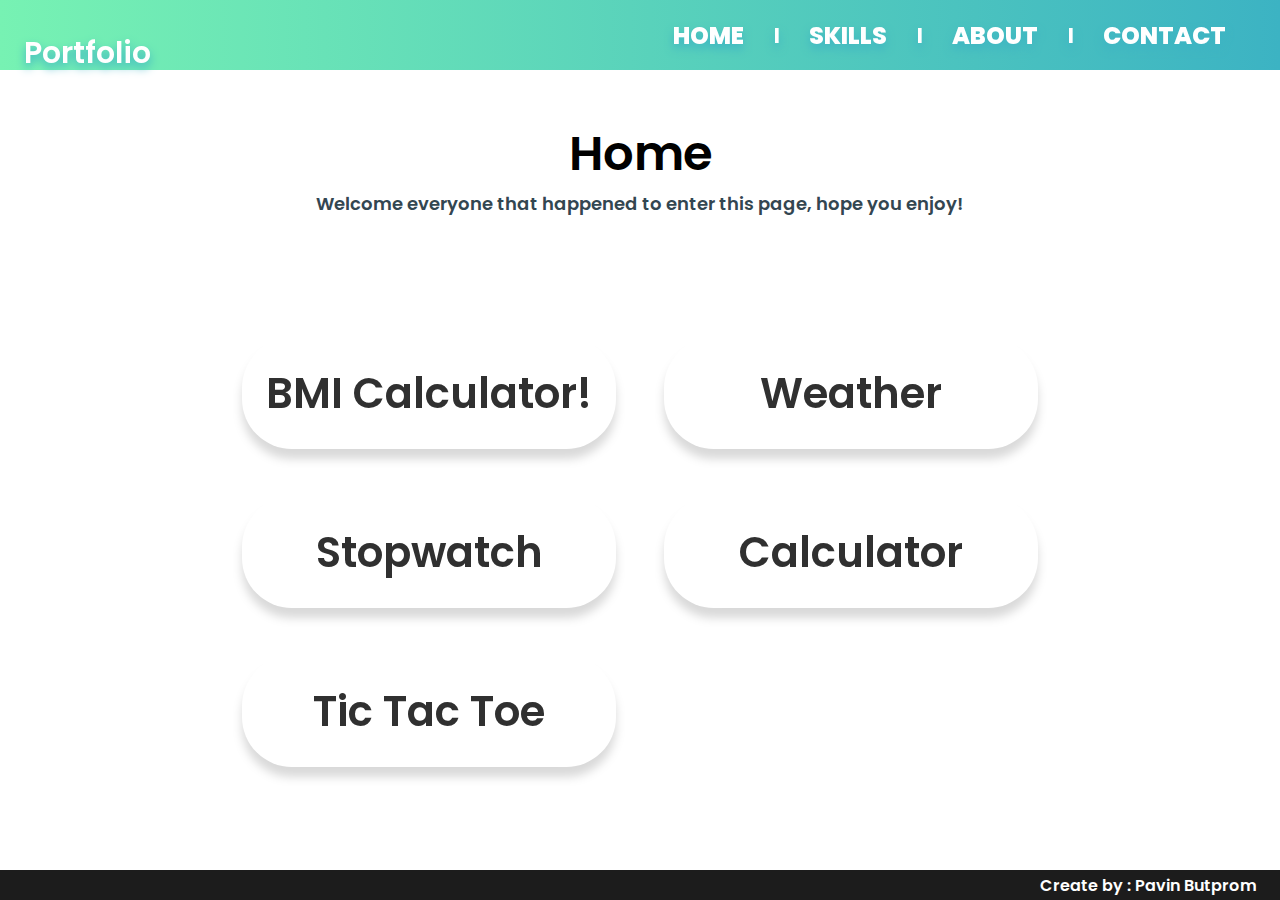
==== commit 405173d5: "change box size and add more page" ====
--- a/public/index.html
+++ b/public/index.html
@@ -42,6 +42,8 @@
     <div class="main">
       <a href="bmi_calc.html" class="main-content">BMI Calculator!</a>
       <a href="weather.html" class="main-content">Weather</a>
+      <a href="stopwatch.html" class="main-content">Stopwatch</a>
+      <a href="calculator.html" class="main-content">Calculator</a>
       <a href="tic_tac_toe.html" class="main-content">Tic Tac Toe</a>
     </div>
 
--- a/public/css/style.css
+++ b/public/css/style.css
@@ -1 +1 @@
-@import"https://fonts.googleapis.com/css2?family=Poppins&display=swap";:root{--red: #ea5e5e;--yellow: #f7ba3e;--blue: #56b3b4;--purple: #bf85bf;--background: #1a2b34;--gray: #334651;--bg: rgb(28, 28, 28);--bgLight: rgb(48, 48, 48);--bgLighter: rgb(128, 128, 128);--linearRY: linear-gradient(90deg, var(--red), var(--yellow));--gradient1: linear-gradient(90deg, #77f2b3, #3cb3c3);--gradient2: linear-gradient(160deg, #79f1ff, #5e80d7);--headerHeight: 70px;--footerHeight: 30px}html{height:100%}*{box-sizing:border-box}body{margin:0;padding:0;min-height:100%;min-width:320px;font:600 16px "Poppins";background:#fff;color:#fff;display:flex;flex-direction:column;align-items:center;overflow-x:hidden}body .header{width:100%;height:var(--headerHeight);background:var(--gradient1)}body .header .title{position:absolute;padding-left:24px;font-size:60px;top:-57px;cursor:default;pointer-events:none;filter:drop-shadow(0 5px 5px #3cb3c3);overflow:hidden}body .header .container{height:100%;display:flex;align-items:center;justify-content:flex-end;margin-left:25%;margin-right:24px;filter:drop-shadow(0 5px 5px #3cb3c3)}body .header .container div{margin-left:18px;margin-right:18px;display:flex;justify-content:center;align-items:center}body .header .container div .btn{width:auto;padding-left:12px;padding-right:12px;background:none;color:#fff;border:none;font-size:24px;font-weight:800;cursor:pointer;transition:ease-in .2s;position:relative;overflow:hidden;text-transform:uppercase;text-decoration:none}body .header .container div .btn:hover,body .header .container div .btn:focus{transform:translateY(-3px)}body .header .container div .btn:active{color:var(--bg)}body .header .container div .btn::before{content:"";position:absolute;bottom:0;left:0;width:100%;height:0%;background:var(--red);transition:ease-in .2s;z-index:-1}body .header .container div .btn:hover::before,body .header .container div .btn:focus::before{height:100%}body .header .container b{cursor:default}body .page-title{margin:0 35px auto;display:flex;flex-direction:column;text-align:center;cursor:default}body .page-title .title{color:#000;font-size:48px;margin-bottom:0}body .page-title .description{color:var(--gray);font-size:18px;margin-top:0}body .main{position:relative;width:auto;height:auto;padding:48px;display:grid;grid-template-columns:repeat(3, 1fr);grid-auto-rows:minmax(100px, auto);gap:48px;z-index:1}body .main .main-content{display:flex;align-items:center;justify-content:center;padding:24px;background:#fff;border:0px solid var(--blue);border-radius:50px;color:var(--bgLight);font-size:42px;text-decoration:none;transition:linear .2s;cursor:pointer;filter:drop-shadow(0 10px 5px rgba(0, 0, 0, 0.15))}body .main .main-content img{width:300px;height:300px;border-radius:30px;filter:drop-shadow(0 5px 3px rgba(0, 0, 0, 0.15))}body .main .main-content:hover{transform:translateY(-10px);outline:3px solid var(--blue);filter:drop-shadow(0 15px 10px rgba(0, 0, 0, 0.1))}body .main .main-content:active{transform:translateY(-5px)}body .main-skill{grid-template-columns:repeat(6, 1fr);gap:48px;padding-top:0}body .main-skill .main-content{width:120px;height:180px;font-size:18px;display:flex;flex-direction:column;text-align:center;cursor:default}body .main-skill .main-content img{width:80px;height:80px;margin-top:24px;border-radius:10px}body .main-skill .main-content:hover{transform:translateY(-10px);outline:3px solid var(--red);filter:drop-shadow(0 10px 5px rgba(0, 0, 0, 0.15))}body .main-skill .main-content:active{transform:translateY(-5px)}body .main-about{grid-template-columns:repeat(2, auto);padding-top:0}body .main-about .main-content{width:300px;height:400px;font-size:24px;padding:28px;cursor:default}body .main-about .about-one{width:auto;max-width:600px;overflow:hidden}body .main-about .about-two{display:flex;flex-direction:column;margin:auto}body .main-contact{grid-template-columns:repeat(1, auto);padding-top:0}body .main-contact .main-content{width:300px;height:auto;font-size:24px;padding:28px;display:flex;flex-direction:column;text-align:center;cursor:default}body .main-contact .main-content .name{margin-bottom:0}body .main-contact .main-content .id{margin-top:0;font-size:.7em;color:#aaa}body .main-contact .main-content ul{display:grid;grid-template-columns:repeat(3, 1fr);text-align:center;padding:0}body .main-contact .main-content ul li{width:100px;list-style:none}body .main-contact .main-content ul li img{width:50px;height:50px;border-radius:50%}body .main-contact .main-content ul li a{font-size:.6em;color:#000;text-decoration:none}body .main-contact .main-content ul li a p{margin:0}body .main-contact .main-content ul li a:hover{color:red}body .main-bmi .main-content .container{align-items:center;padding:30px;width:700px;height:400px;cursor:default}body .main-bmi .main-content .container h1{font-weight:500;font-size:36px;text-align:center;margin:0}body .main-bmi .main-content .container p{font-weight:100;font-size:20px;text-align:center;margin:0 0 30px}body .main-bmi .main-content .container .data{text-align:center;display:flex;justify-content:space-between}body .main-bmi .main-content .container .data label{font-size:24px}body .main-bmi .main-content .container .data input{color:#000;width:72px;height:40px;font-size:24px;text-align:center;border:1px solid #000;margin-right:60px;background-color:rgba(255,255,255,.25)}body .main-bmi .main-content .container .data .button{float:right;margin-left:30px;width:150px;height:40px}body .main-bmi .main-content .container .res{margin:30px 0;height:100px;outline:3px solid var(--blue);border-radius:24px}body .main-bmi .main-content .container .res .result{font-size:24px;color:#000;text-align:center;margin:0;padding:5px 20px}body .main-bmi .main-content .container .clear{display:block;margin:auto auto 10px;width:120px;height:40px}body .main-bmi .main-content .container .button,body .main-bmi .main-content .container .clear{background:rgba(0,0,0,0);text-transform:uppercase;border:1px solid #000;font-size:16px;color:#000;cursor:pointer}body .main-bmi .main-content .container .button:hover,body .main-bmi .main-content .container .clear:hover{background:coral}body .main-bmi .main-content:hover{transform:translateY(0)}body .main-weather .main-container{position:relative;width:600px;height:100px;background:var(--gradient1);padding:28px 32px;overflow:hidden;border-radius:18px;transition:.6s ease-out}body .main-weather .main-container .search-box{width:100%;height:-moz-min-content;height:min-content;display:flex;align-items:center;justify-content:space-between}body .main-weather .main-container .search-box i{padding-left:5px}body .main-weather .main-container .search-box input{color:#06283d;width:80%;height:26px;font-size:24px;font-weight:500;text-transform:uppercase;padding-left:32px;border-radius:0 50px 50px 0}body .main-weather .main-container .search-box input::-moz-placeholder{font-size:20px;font-weight:500;color:#06283d;text-transform:capitalize}body .main-weather .main-container .search-box input::placeholder{font-size:20px;font-weight:500;color:#06283d;text-transform:capitalize}body .main-weather .main-container .search-box button{cursor:pointer;width:50px;height:50px;color:#06283d;background:#dff6ff;border-radius:50%;font-size:22px;transition:.5s}body .main-weather .main-container .search-box button:hover,body .main-weather .main-container .search-box button:focus{color:#fff;background:rgba(6,40,61,.862745098)}body .main-weather .main-container .search-box i{position:absolute;color:rgba(6,40,61,.862745098);font-size:28px}body .main-weather .main-container .not-found{width:100%;text-align:center;margin-top:30px;scale:0;opacity:0;display:none}body .main-weather .main-container .not-found img{width:40%;border-radius:18px}body .main-weather .main-container .not-found p{color:rgba(6,40,61,.862745098);font-size:22px;font-weight:500;margin-top:12px}body .main-weather .main-container .container{display:flex;justify-content:space-around;margin:0 0 0 -80px}body .main-weather .main-container .container .weather-box{width:100%;text-align:center}body .main-weather .main-container .container .weather-box img{width:50%;margin-top:30px;border-radius:18px}body .main-weather .main-container .container .weather-box .temperature{position:relative;color:#06283d;font-size:4rem;font-weight:800;margin-top:30px;margin-left:-16px;margin-bottom:0}body .main-weather .main-container .container .weather-box .temperature span{position:absolute;margin-left:4px;font-size:1.5rem}body .main-weather .main-container .container .weather-box .description{color:rgba(6,40,61,.862745098);font-size:22px;font-weight:500;text-transform:capitalize;margin:0}body .main-weather .main-container .container .weather-details{display:flex;flex-direction:column;justify-content:space-around;margin-top:30px}body .main-weather .main-container .container .weather-details .humidity,body .main-weather .main-container .container .weather-details .wind{display:flex;align-items:center;width:50%;height:100px}body .main-weather .main-container .container .weather-details .humidity{margin-top:30px}body .main-weather .main-container .container .weather-details .wind{margin-bottom:30px}body .main-weather .main-container .container .weather-details i{color:rgba(6,40,61,.862745098);font-size:72px;margin-right:30px;margin-top:6px}body .main-weather .main-container .container .weather-details span{color:#06283d;font-size:28px;font-weight:500}body .main-weather .main-container .container .weather-details p{width:-moz-max-content;width:max-content;color:rgba(6,40,61,.862745098);font-size:18px;font-weight:500}body .main-weather .main-container .container .weather-box,body .main-weather .main-container .container .weather-details{scale:0;opacity:0}body .main-weather .main-container .fadeIn{animation:.5s fadeIn forwards;animation-delay:.5s}body .main-bmi,body .main-weather,body .main-ttt{grid-template-columns:repeat(1, auto)}body .footer{margin-top:auto;height:var(--footerHeight);width:100%;background:var(--bg);display:flex;align-items:center;justify-content:end}body .footer p{margin-right:24px}@keyframes fadeIn{to{scale:1;opacity:1}}@media(orientation: portrait),(max-width: 1360px){body .header .title{font-size:30px;top:0px}body .header .container .btn{font-size:12px}body .main{grid-template-columns:repeat(2, 1fr)}body .main .main-content{font-size:42px}body .main-skill{grid-template-columns:repeat(5, 1fr);padding:24px}body .main-skill .main-content{font-size:18px}body .main-about .main-content{font-size:18px}body .main-contact{grid-template-columns:repeat(1, 1fr)}body .main-contact .main-content .name{font-size:.4em}body .main-contact .main-content .id{font-size:.25em}body .main-contact .main-content ul li a{font-size:.2em}body .main-bmi,body .main-weather,body .main-ttt{grid-template-columns:repeat(1, 1fr)}}@media(max-width: 950px){body .main .main-content{font-size:38px}body .main-skill{grid-template-columns:repeat(3, 1fr)}body .main-skill .main-content{font-size:18px}body .main-about,body .main-contact,body .main-bmi,body .main-weather,body .main-ttt{grid-template-columns:repeat(1, 1fr)}}@media(max-width: 760px){body .header{height:330px;display:flex;flex-direction:column;justify-content:center;align-items:center}body .header .title{padding:0px;font-size:60px;top:-57px}body .header .container{width:90%;margin:0;margin-bottom:24px;bottom:0;display:flex;align-items:center;justify-content:end;flex-direction:column}body .header .container div{width:100%}body .header .container div .btn{width:100%;text-align:center;overflow:visible}body .header .container div .btn:hover,body .header .container div .btn:focus{transform:translateY(0)}body .header .container div .btn::before{width:100%;height:100%;border-radius:50px;opacity:0%}body .header .container div .btn:hover::before,body .header .container div .btn:focus::before{opacity:100%}body .header .container b{opacity:0}body .main{grid-template-columns:repeat(1, 1fr);padding-left:0;padding-right:0}body .main .main-content{font-size:32px}body .main-skill{grid-template-columns:repeat(2, 1fr)}body .main-skill .main-content{width:100px;height:160px;font-size:16px}body .main-about .main-content{font-size:18px}body .main-weather{padding:auto 10px 30px 10px}body .main-weather .main-container{width:250px}body .main-weather .main-container .search-box i{font-size:1.2rem}body .main-weather .main-container .search-box input{width:60%;font-size:.8rem;padding-left:28px}body .main-weather .main-container .search-box input::-moz-placeholder{font-size:.8rem}body .main-weather .main-container .search-box input::placeholder{font-size:.8rem}body .main-weather .main-container .not-found img{width:80%}body .main-weather .main-container .not-found p{margin-top:40px;font-size:1.2rem}body .main-weather .main-container .container{flex-direction:column;align-items:center;justify-content:center;margin:0}body .main-weather .main-container .container .weather-box{width:60%}body .main-weather .main-container .container .weather-box img{width:100%}body .main-weather .main-container .container .weather-details{flex-direction:row;justify-content:space-around}body .main-weather .main-container .container .weather-details .humidity,body .main-weather .main-container .container .weather-details .wind{display:flex;align-items:center;width:50%;height:50px;margin:0}body .main-weather .main-container .container .weather-details .humidity{margin-left:30px;margin-right:5px}body .main-weather .main-container .container .weather-details .wind{margin-left:5px;margin-right:30px}body .main-weather .main-container .container .weather-details i{font-size:24px}body .main-weather .main-container .container .weather-details span{font-size:24px}body .main-weather .main-container .container .weather-details p{font-size:16px;margin:0}body .footer p{font-size:11px;margin-right:12px}}+@import"https://fonts.googleapis.com/css2?family=Poppins&display=swap";:root{--red: #ea5e5e;--yellow: #f7ba3e;--blue: #56b3b4;--purple: #bf85bf;--background: #1a2b34;--gray: #334651;--bg: rgb(28, 28, 28);--bgLight: rgb(48, 48, 48);--bgLighter: rgb(128, 128, 128);--newbg: #252525;--linearRY: linear-gradient(90deg, var(--red), var(--yellow));--gradient1: linear-gradient(90deg, #77f2b3, #3cb3c3);--gradient2: linear-gradient(160deg, #79f1ff, #5e80d7);--headerHeight: 70px;--footerHeight: 30px}html{height:100%}*{box-sizing:border-box}body{margin:0;padding:0;min-height:100%;min-width:320px;font:600 16px "Poppins";background:#fff;color:#fff;display:flex;flex-direction:column;align-items:center;overflow-x:hidden}body .header{width:100%;height:var(--headerHeight);background:var(--gradient1)}body .header .title{position:absolute;padding-left:24px;font-size:60px;top:-57px;cursor:default;pointer-events:none;filter:drop-shadow(0 5px 5px #3cb3c3);overflow:hidden}body .header .container{height:100%;display:flex;align-items:center;justify-content:flex-end;margin-left:25%;margin-right:24px;filter:drop-shadow(0 5px 5px #3cb3c3)}body .header .container div{margin-left:18px;margin-right:18px;display:flex;justify-content:center;align-items:center}body .header .container div .btn{width:auto;padding-left:12px;padding-right:12px;background:none;color:#fff;border:none;font-size:24px;font-weight:800;cursor:pointer;transition:ease-in .2s;position:relative;overflow:hidden;text-transform:uppercase;text-decoration:none}body .header .container div .btn:hover,body .header .container div .btn:focus{transform:translateY(-3px)}body .header .container div .btn:active{color:var(--bg)}body .header .container div .btn::before{content:"";position:absolute;bottom:0;left:0;width:100%;height:0%;background:var(--red);transition:ease-in .2s;z-index:-1}body .header .container div .btn:hover::before,body .header .container div .btn:focus::before{height:100%}body .header .container b{cursor:default}body .page-title{margin:0 35px auto;display:flex;flex-direction:column;text-align:center;cursor:default}body .page-title .title{color:#000;font-size:48px;margin-bottom:0}body .page-title .description{color:var(--gray);font-size:18px;margin-top:0}body .main{position:relative;width:auto;height:auto;padding:48px;display:grid;grid-template-columns:repeat(3, 1fr);grid-auto-rows:minmax(100px, auto);gap:48px;z-index:1}body .main .main-content{display:flex;align-items:center;justify-content:center;padding:24px;background:#fff;border:0px solid var(--blue);border-radius:50px;color:var(--bgLight);font-size:42px;text-decoration:none;transition:linear .2s;cursor:pointer;filter:drop-shadow(0 10px 5px rgba(0, 0, 0, 0.15))}body .main .main-content img{width:300px;height:300px;border-radius:30px;filter:drop-shadow(0 5px 3px rgba(0, 0, 0, 0.15))}body .main .main-content:hover{transform:translateY(-10px);outline:3px solid var(--blue);filter:drop-shadow(0 15px 10px rgba(0, 0, 0, 0.1))}body .main .main-content:active{transform:translateY(-5px)}body .main-skill{grid-template-columns:repeat(6, 1fr);gap:48px;padding-top:0}body .main-skill .main-content{width:180px;height:240px;font-size:18px;display:flex;flex-direction:column;text-align:center;cursor:default}body .main-skill .main-content img{width:80px;height:80px;margin-top:24px;border-radius:10px}body .main-skill .main-content:hover{transform:translateY(-10px);filter:drop-shadow(0 10px 5px rgba(0, 0, 0, 0.15))}body .main-skill .main-content:hover:nth-child(1){outline:3px solid #f16529}body .main-skill .main-content:hover:nth-child(2){outline:3px solid #2965f1}body .main-skill .main-content:hover:nth-child(3){outline:3px solid #f7df1e}body .main-skill .main-content:hover:nth-child(4){outline:3px solid #cd6799}body .main-skill .main-content:hover:nth-child(5){outline:3px solid #f58219}body .main-skill .main-content:hover:nth-child(6){outline:3px solid #a179dc}body .main-skill .main-content:hover:nth-child(7){outline:3px solid #3a76a7}body .main-skill .main-content:hover:nth-child(8){outline:3px solid #171515}body .main-skill .main-content:hover:nth-child(9){outline:3px solid #222c37}body .main-skill .main-content:hover:nth-child(10){outline:3px solid #31a8ff}body .main-skill .main-content:hover:nth-child(11){outline:3px solid #31a8ff}body .main-skill .main-content:hover:nth-child(12){outline:3px solid #99f}body .main-skill .main-content:active{transform:translateY(-5px)}body .main-about{grid-template-columns:repeat(2, auto);padding-top:0}body .main-about .main-content{width:auto;height:auto;font-size:24px;padding:32px;cursor:default}body .main-about .about-one{max-width:600px;overflow:hidden}body .main-about .about-two{display:flex;flex-direction:column;margin:auto}body .main-contact{grid-template-columns:repeat(1, auto);padding-top:0}body .main-contact .main-content{width:auto;height:auto;font-size:24px;padding:32px;display:flex;flex-direction:column;text-align:center;cursor:default}body .main-contact .main-content .name{margin-bottom:0}body .main-contact .main-content .id{margin-top:0;font-size:.7em;color:#aaa}body .main-contact .main-content ul{display:grid;grid-template-columns:repeat(3, 1fr);text-align:center;padding:0}body .main-contact .main-content ul li{width:100px;list-style:none}body .main-contact .main-content ul li img{width:50px;height:50px;border-radius:50%}body .main-contact .main-content ul li a{font-size:.6em;color:#000;text-decoration:none}body .main-contact .main-content ul li a p{margin:0}body .main-contact .main-content ul li a:hover{color:red}body .main-bmi .main-content .container{align-items:center;padding:30px;width:700px;height:400px;cursor:default}body .main-bmi .main-content .container h1{font-weight:500;font-size:36px;text-align:center;margin:0}body .main-bmi .main-content .container p{font-weight:100;font-size:20px;text-align:center;margin:0 0 30px}body .main-bmi .main-content .container .data{text-align:center;display:flex;justify-content:space-between}body .main-bmi .main-content .container .data label{font-size:24px}body .main-bmi .main-content .container .data input{color:#000;width:72px;height:40px;font-size:24px;text-align:center;border:1px solid #000;margin-right:60px;background-color:rgba(255,255,255,.25)}body .main-bmi .main-content .container .data .button{float:right;margin-left:30px;width:150px;height:40px}body .main-bmi .main-content .container .res{margin:30px 0;height:100px;outline:3px solid var(--blue);border-radius:24px}body .main-bmi .main-content .container .res .result{font-size:24px;color:#000;text-align:center;margin:0;padding:5px 20px}body .main-bmi .main-content .container .clear{display:block;margin:auto auto 10px;width:120px;height:40px}body .main-bmi .main-content .container .button,body .main-bmi .main-content .container .clear{background:rgba(0,0,0,0);text-transform:uppercase;border:1px solid #000;font-size:16px;color:#000;cursor:pointer}body .main-bmi .main-content .container .button:hover,body .main-bmi .main-content .container .clear:hover{background:coral}body .main-bmi .main-content:hover{transform:translateY(0)}body .main-weather .main-container{position:relative;width:600px;height:100px;background:var(--gradient1);padding:28px 32px;overflow:hidden;border-radius:18px;transition:.6s ease-out}body .main-weather .main-container .search-box{width:100%;height:-moz-min-content;height:min-content;display:flex;align-items:center;justify-content:space-between}body .main-weather .main-container .search-box i{padding-left:5px}body .main-weather .main-container .search-box input{color:#06283d;width:80%;height:26px;font-size:24px;font-weight:500;text-transform:uppercase;padding-left:32px;border-radius:0 50px 50px 0}body .main-weather .main-container .search-box input::-moz-placeholder{font-size:20px;font-weight:500;color:#06283d;text-transform:capitalize}body .main-weather .main-container .search-box input::placeholder{font-size:20px;font-weight:500;color:#06283d;text-transform:capitalize}body .main-weather .main-container .search-box button{cursor:pointer;width:50px;height:50px;color:#06283d;background:#dff6ff;border-radius:50%;font-size:22px;transition:.5s}body .main-weather .main-container .search-box button:hover,body .main-weather .main-container .search-box button:focus{color:#fff;background:rgba(6,40,61,.862745098)}body .main-weather .main-container .search-box i{position:absolute;color:rgba(6,40,61,.862745098);font-size:28px}body .main-weather .main-container .not-found{width:100%;text-align:center;margin-top:30px;scale:0;opacity:0;display:none}body .main-weather .main-container .not-found img{width:40%;border-radius:18px}body .main-weather .main-container .not-found p{color:rgba(6,40,61,.862745098);font-size:22px;font-weight:500;margin-top:12px}body .main-weather .main-container .container{display:flex;justify-content:space-around;margin:0 0 0 -80px}body .main-weather .main-container .container .weather-box{width:100%;text-align:center}body .main-weather .main-container .container .weather-box img{width:50%;margin-top:30px;border-radius:18px}body .main-weather .main-container .container .weather-box .temperature{position:relative;color:#06283d;font-size:4rem;font-weight:800;margin-top:30px;margin-left:-16px;margin-bottom:0}body .main-weather .main-container .container .weather-box .temperature span{position:absolute;margin-left:4px;font-size:1.5rem}body .main-weather .main-container .container .weather-box .description{color:rgba(6,40,61,.862745098);font-size:22px;font-weight:500;text-transform:capitalize;margin:0}body .main-weather .main-container .container .weather-details{display:flex;flex-direction:column;justify-content:space-around;margin-top:30px}body .main-weather .main-container .container .weather-details .humidity,body .main-weather .main-container .container .weather-details .wind{display:flex;align-items:center;width:50%;height:100px}body .main-weather .main-container .container .weather-details .humidity{margin-top:30px}body .main-weather .main-container .container .weather-details .wind{margin-bottom:30px}body .main-weather .main-container .container .weather-details i{color:rgba(6,40,61,.862745098);font-size:72px;margin-right:30px;margin-top:6px}body .main-weather .main-container .container .weather-details span{color:#06283d;font-size:28px;font-weight:500}body .main-weather .main-container .container .weather-details p{width:-moz-max-content;width:max-content;color:rgba(6,40,61,.862745098);font-size:18px;font-weight:500}body .main-weather .main-container .container .weather-box,body .main-weather .main-container .container .weather-details{scale:0;opacity:0}body .main-weather .main-container .fadeIn{animation:.5s fadeIn forwards;animation-delay:.5s}body .main-bmi,body .main-weather,body .main-ttt{grid-template-columns:repeat(1, auto)}body .footer{margin-top:auto;height:var(--footerHeight);width:100%;background:var(--bg);display:flex;align-items:center;justify-content:end}body .footer p{margin-right:24px}@keyframes fadeIn{to{scale:1;opacity:1}}@media(orientation: portrait),(max-width: 1360px){body .header .title{font-size:30px;top:0px}body .header .container .btn{font-size:12px}body .main{grid-template-columns:repeat(2, 1fr)}body .main .main-content{font-size:42px}body .main-skill{grid-template-columns:repeat(5, 1fr);padding:24px}body .main-skill .main-content{font-size:18px}body .main-about .main-content{font-size:18px}body .main-contact{grid-template-columns:repeat(1, 1fr)}body .main-contact .main-content .name{font-size:.4em}body .main-contact .main-content .id{font-size:.25em}body .main-contact .main-content ul li a{font-size:.2em}body .main-bmi,body .main-weather,body .main-ttt{grid-template-columns:repeat(1, 1fr)}}@media(max-width: 950px){body .main .main-content{font-size:38px}body .main-skill{grid-template-columns:repeat(3, 1fr)}body .main-skill .main-content{font-size:18px}body .main-about,body .main-contact,body .main-bmi,body .main-weather,body .main-ttt{grid-template-columns:repeat(1, 1fr)}}@media(max-width: 760px){body .header{height:330px;display:flex;flex-direction:column;justify-content:center;align-items:center}body .header .title{padding:0px;font-size:60px;top:-57px}body .header .container{width:90%;margin:0;margin-bottom:24px;bottom:0;display:flex;align-items:center;justify-content:end;flex-direction:column}body .header .container div{width:100%}body .header .container div .btn{width:100%;text-align:center;overflow:visible}body .header .container div .btn:hover,body .header .container div .btn:focus{transform:translateY(0)}body .header .container div .btn::before{width:100%;height:100%;border-radius:50px;opacity:0%}body .header .container div .btn:hover::before,body .header .container div .btn:focus::before{opacity:100%}body .header .container b{opacity:0}body .main{grid-template-columns:repeat(1, 1fr);padding-left:0;padding-right:0}body .main .main-content{font-size:32px}body .main-skill{grid-template-columns:repeat(2, 1fr)}body .main-skill .main-content{width:160px;height:200px;font-size:16px}body .main-about .main-content{font-size:18px}body .main-contact .main-content img{width:90%;height:90%}body .main-weather{padding:auto 10px 30px 10px}body .main-weather .main-container{width:250px}body .main-weather .main-container .search-box i{font-size:1.2rem}body .main-weather .main-container .search-box input{width:60%;font-size:.8rem;padding-left:28px}body .main-weather .main-container .search-box input::-moz-placeholder{font-size:.8rem}body .main-weather .main-container .search-box input::placeholder{font-size:.8rem}body .main-weather .main-container .not-found img{width:80%}body .main-weather .main-container .not-found p{margin-top:40px;font-size:1.2rem}body .main-weather .main-container .container{flex-direction:column;align-items:center;justify-content:center;margin:0}body .main-weather .main-container .container .weather-box{width:60%}body .main-weather .main-container .container .weather-box img{width:100%}body .main-weather .main-container .container .weather-details{flex-direction:row;justify-content:space-around}body .main-weather .main-container .container .weather-details .humidity,body .main-weather .main-container .container .weather-details .wind{display:flex;align-items:center;width:50%;height:50px;margin:0}body .main-weather .main-container .container .weather-details .humidity{margin-left:30px;margin-right:5px}body .main-weather .main-container .container .weather-details .wind{margin-left:5px;margin-right:30px}body .main-weather .main-container .container .weather-details i{font-size:24px}body .main-weather .main-container .container .weather-details span{font-size:24px}body .main-weather .main-container .container .weather-details p{font-size:16px;margin:0}body .footer p{font-size:11px;margin-right:12px}}